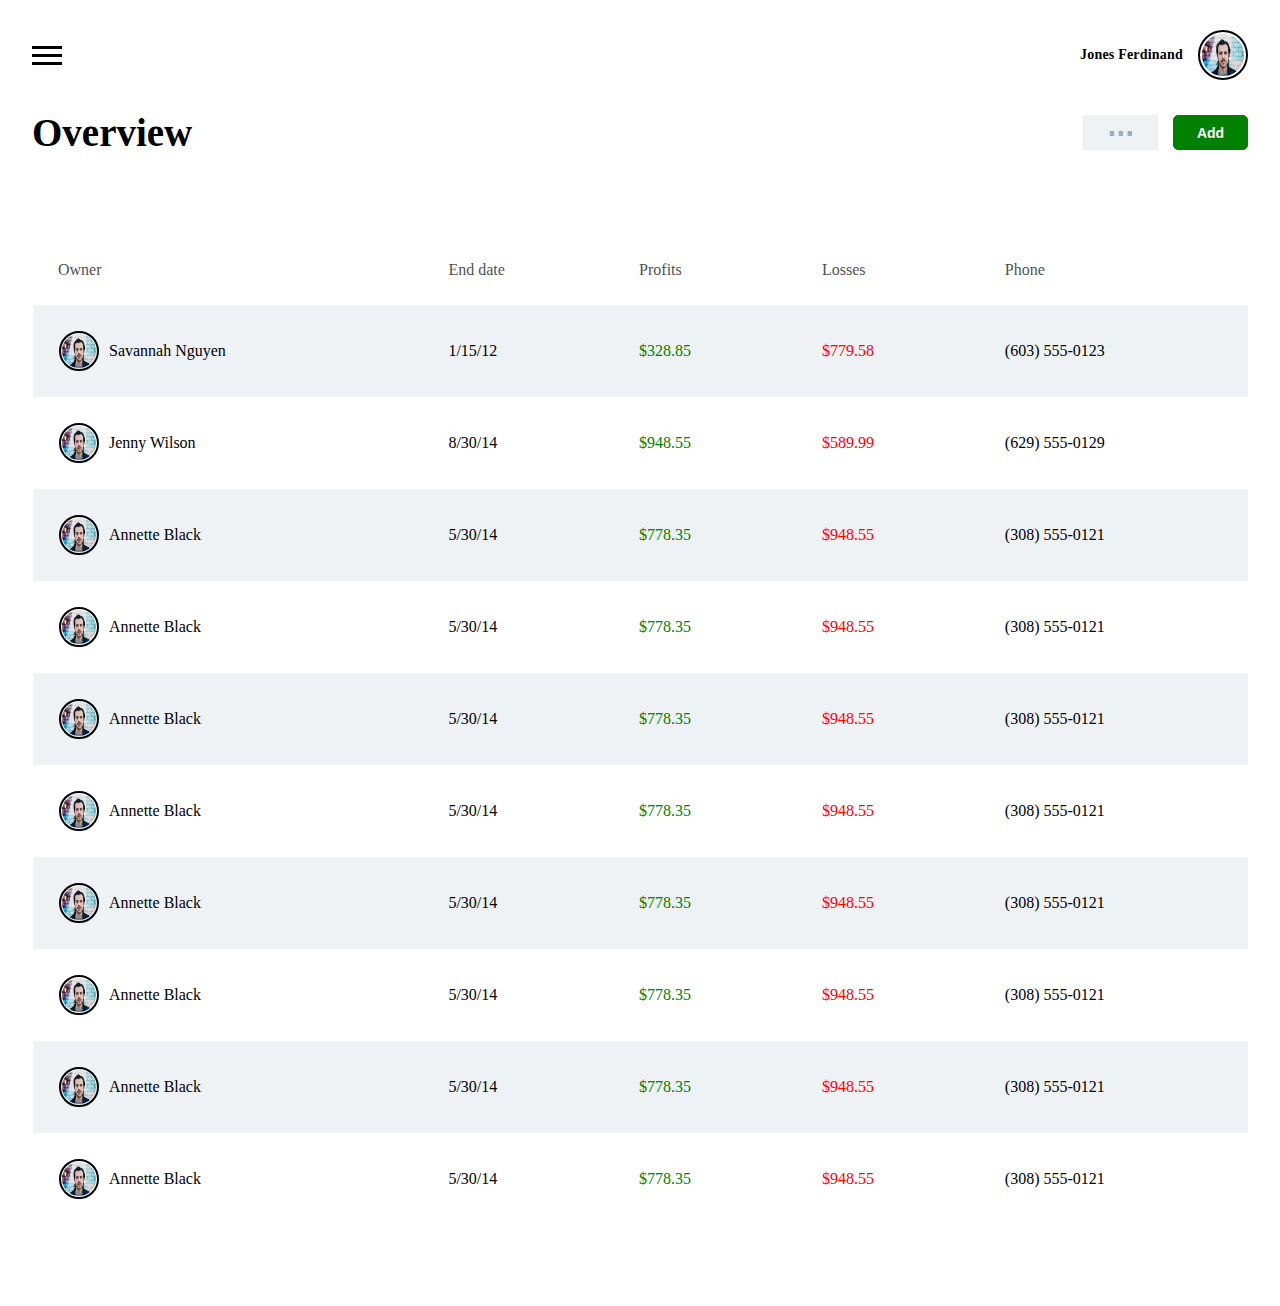
==== index.html @ a48f4a1d "first commit" ====
<!DOCTYPE html>
<html lang="en">

<head>
    <meta charset="UTF-8">
    <meta name="viewport" content="width=device-width, initial-scale=1.0">
    <title>overwiev</title>
    <link rel="stylesheet" href="css/styles.css">
</head>

<body>
    <header>
        <nav>
            <div class="container df">
                <div class="nav__humburger-btn">
                    <span></span>
                    <span></span>
                    <span></span>
                </div>
                <div class="nav__avatar df">
                    <p class="nav__avatar-name">Jones Ferdinand</p>
                    <div class="nav__avatar-item">
                        <img src="images/header_avatar.png" alt="">
                    </div>
                </div>
            </div>
        </nav>
        <div class="hero">
            <div class="container df">
                <h2 class="hero__title">Overview</h2>
                <div class="hero__btns df">
                    <button class="btn more__btn"><img src="images/dots_btn.svg" alt=""></button>
                    <button class="btn add__btn">Add</button>
                </div>
            </div>
        </div>
    </header>
    <main>
        <section class="overwiev">
            <div class="container">
                <table>
                    <tr class="first_row">
                        <td>Owner</td>
                        <td>End date</td>
                        <td>Profits</td>
                        <td>Losses</td>
                        <td>Phone</td>
                    </tr>
                    <tr class="tr__back">
                        <td class="table__avatar-item df">
                            <div class="table__avatar"><img src="images/header_avatar.png" alt=""></div>
                            <p class="table_avatar-name">Savannah Nguyen</p>
                        </td>
                        <td>1/15/12</td>
                        <td class="firstColor">$328.85</td>
                        <td class="redColor">$779.58</td>
                        <td>(603) 555-0123</td>
                    </tr>
                    <tr>
                        <td class="table__avatar-item df">
                            <div class="table__avatar"><img src="images/header_avatar.png" alt=""></div>
                            <p class="table_avatar-name">Jenny Wilson</p>
                        </td>
                        <td>8/30/14</td>
                        <td class="firstColor">$948.55</td>
                        <td class="redColor">$589.99</td>
                        <td>(629) 555-0129</td>
                    </tr>
                    <tr class="tr__back">
                        <td class="table__avatar-item df">
                            <div class="table__avatar"><img src="images/header_avatar.png" alt=""></div>
                            <p class="table_avatar-name">Annette Black</p>
                        </td>
                        <td>5/30/14</td>
                        <td class="firstColor">$778.35</td>
                        <td class="redColor">$948.55</td>
                        <td>(308) 555-0121</td>
                    </tr>
                    <tr >
                        <td class="table__avatar-item df">
                            <div class="table__avatar"><img src="images/header_avatar.png" alt=""></div>
                            <p class="table_avatar-name">Annette Black</p>
                        </td>
                        <td>5/30/14</td>
                        <td class="firstColor">$778.35</td>
                        <td class="redColor">$948.55</td>
                        <td>(308) 555-0121</td>
                    </tr>
                    <tr class="tr__back">
                        <td class="table__avatar-item df">
                            <div class="table__avatar"><img src="images/header_avatar.png" alt=""></div>
                            <p class="table_avatar-name">Annette Black</p>
                        </td>
                        <td>5/30/14</td>
                        <td class="firstColor">$778.35</td>
                        <td class="redColor">$948.55</td>
                        <td>(308) 555-0121</td>
                    </tr>
                    <tr>
                        <td class="table__avatar-item df">
                            <div class="table__avatar"><img src="images/header_avatar.png" alt=""></div>
                            <p class="table_avatar-name">Annette Black</p>
                        </td>
                        <td>5/30/14</td>
                        <td class="firstColor">$778.35</td>
                        <td class="redColor">$948.55</td>
                        <td>(308) 555-0121</td>
                    </tr>
                    <tr class="tr__back">
                        <td class="table__avatar-item df">
                            <div class="table__avatar"><img src="images/header_avatar.png" alt=""></div>
                            <p class="table_avatar-name">Annette Black</p>
                        </td>
                        <td>5/30/14</td>
                        <td class="firstColor">$778.35</td>
                        <td class="redColor">$948.55</td>
                        <td>(308) 555-0121</td>
                    </tr>
                    <tr>
                        <td class="table__avatar-item df">
                            <div class="table__avatar"><img src="images/header_avatar.png" alt=""></div>
                            <p class="table_avatar-name">Annette Black</p>
                        </td>
                        <td>5/30/14</td>
                        <td class="firstColor">$778.35</td>
                        <td class="redColor">$948.55</td>
                        <td>(308) 555-0121</td>
                    </tr>
                    <tr class="tr__back">
                        <td class="table__avatar-item df">
                            <div class="table__avatar"><img src="images/header_avatar.png" alt=""></div>
                            <p class="table_avatar-name">Annette Black</p>
                        </td>
                        <td>5/30/14</td>
                        <td class="firstColor">$778.35</td>
                        <td class="redColor">$948.55</td>
                        <td>(308) 555-0121</td>
                    </tr>
                    <tr>
                        <td class="table__avatar-item df">
                            <div class="table__avatar"><img src="images/header_avatar.png" alt=""></div>
                            <p class="table_avatar-name">Annette Black</p>
                        </td>
                        <td>5/30/14</td>
                        <td class="firstColor">$778.35</td>
                        <td class="redColor">$948.55</td>
                        <td>(308) 555-0121</td>
                    </tr>
                </table>
            </div>
        </section>
    </main>
</body>

</html>
---- css/styles.css ----
@import url(reset.css);
@import url(variebls.css);
@import url(header.css);
@import url(overwiev.css);
@import url(ticked.css);
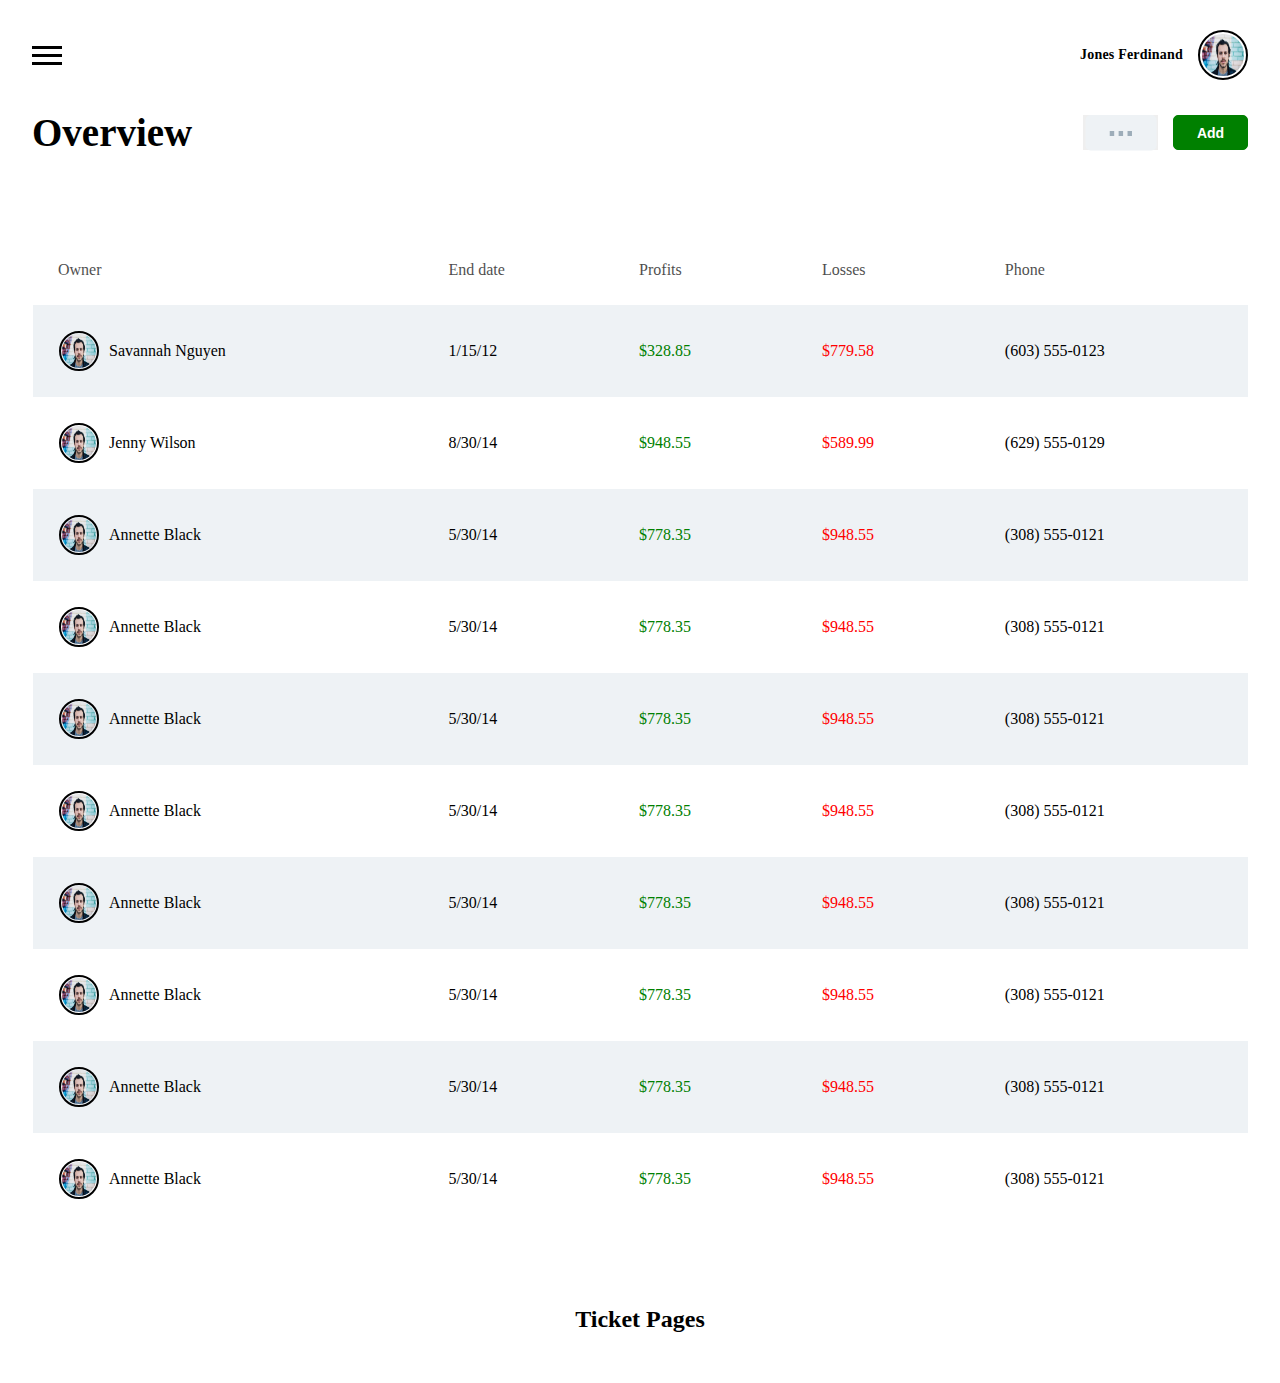
==== commit 57193a2a: "page" ====
--- a/index.html
+++ b/index.html
@@ -149,7 +149,13 @@
                 </table>
             </div>
         </section>
+        <section>
+            <div class="container">
+                <h1 class="ticket_page"><a href="pages/ticked.html">Ticket Pages</a></h1>
+            </div>
+        </section>
     </main>
+
 </body>
 
 </html>